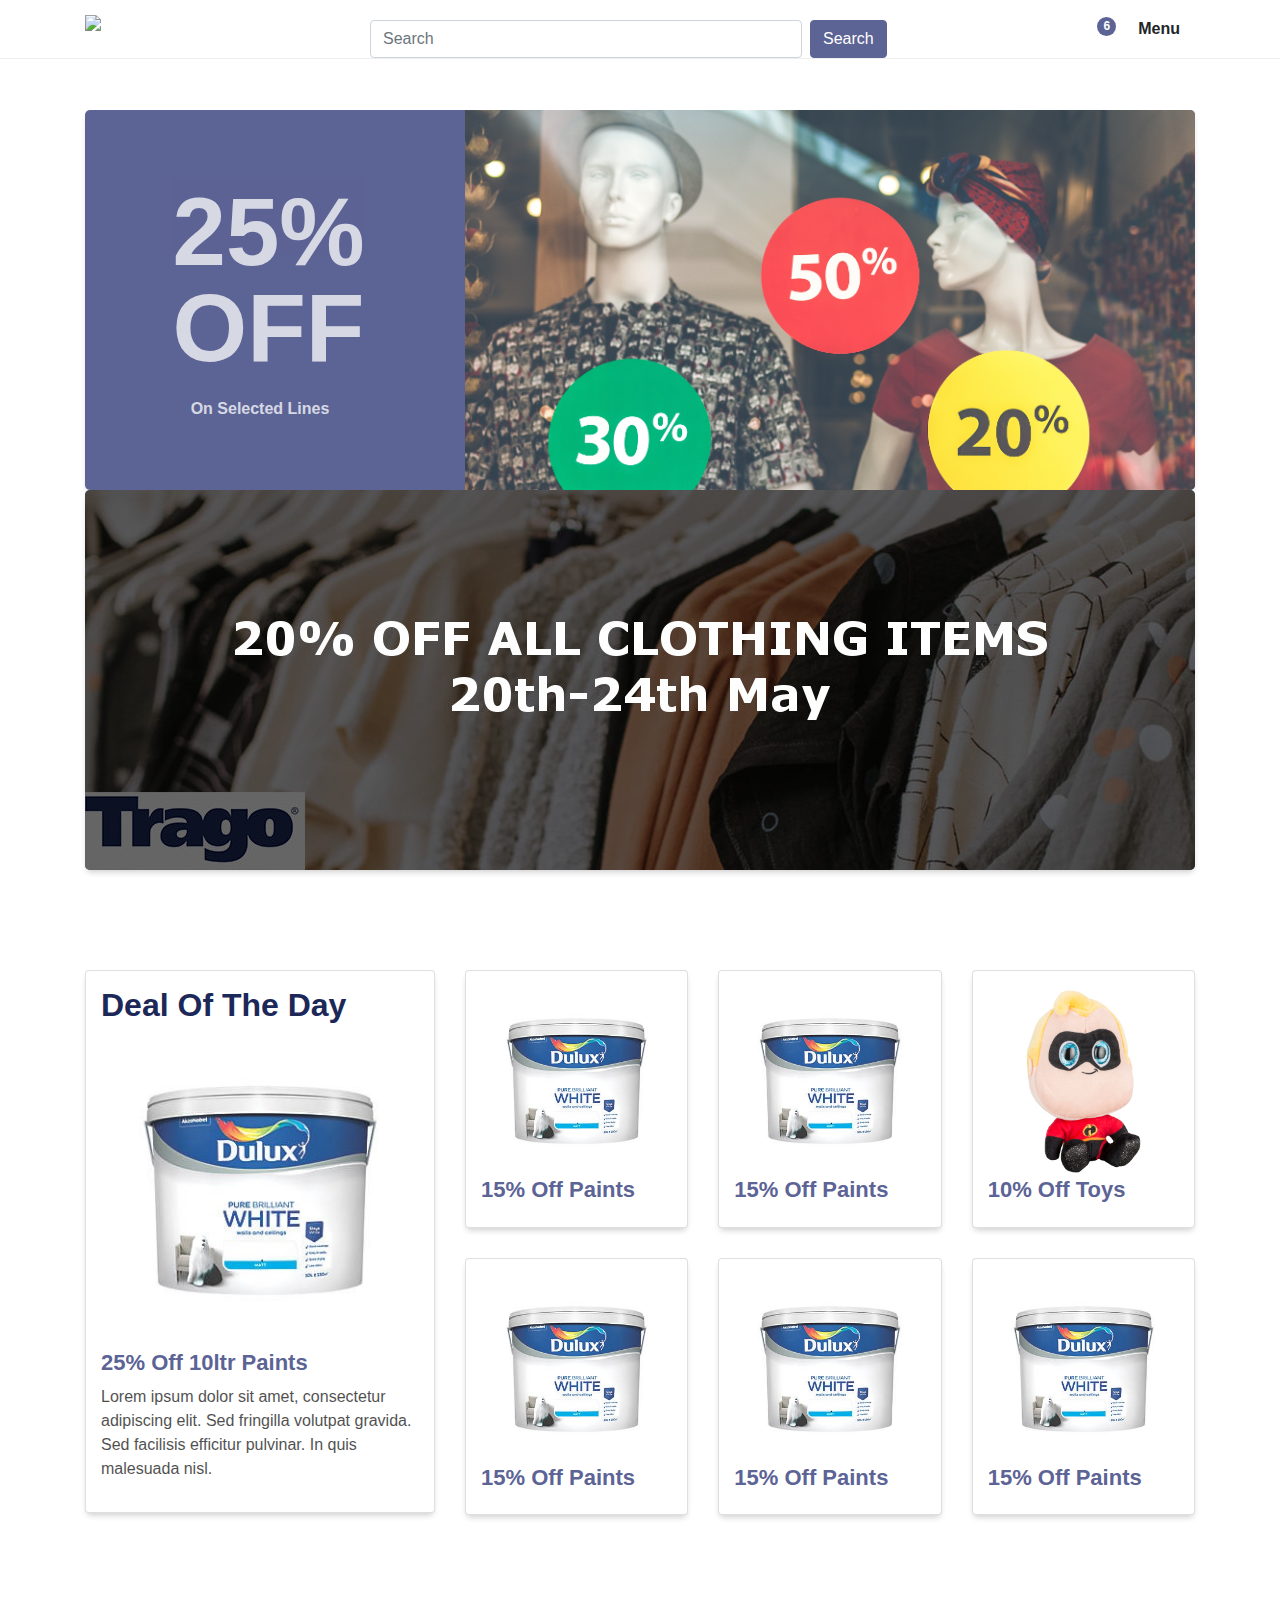
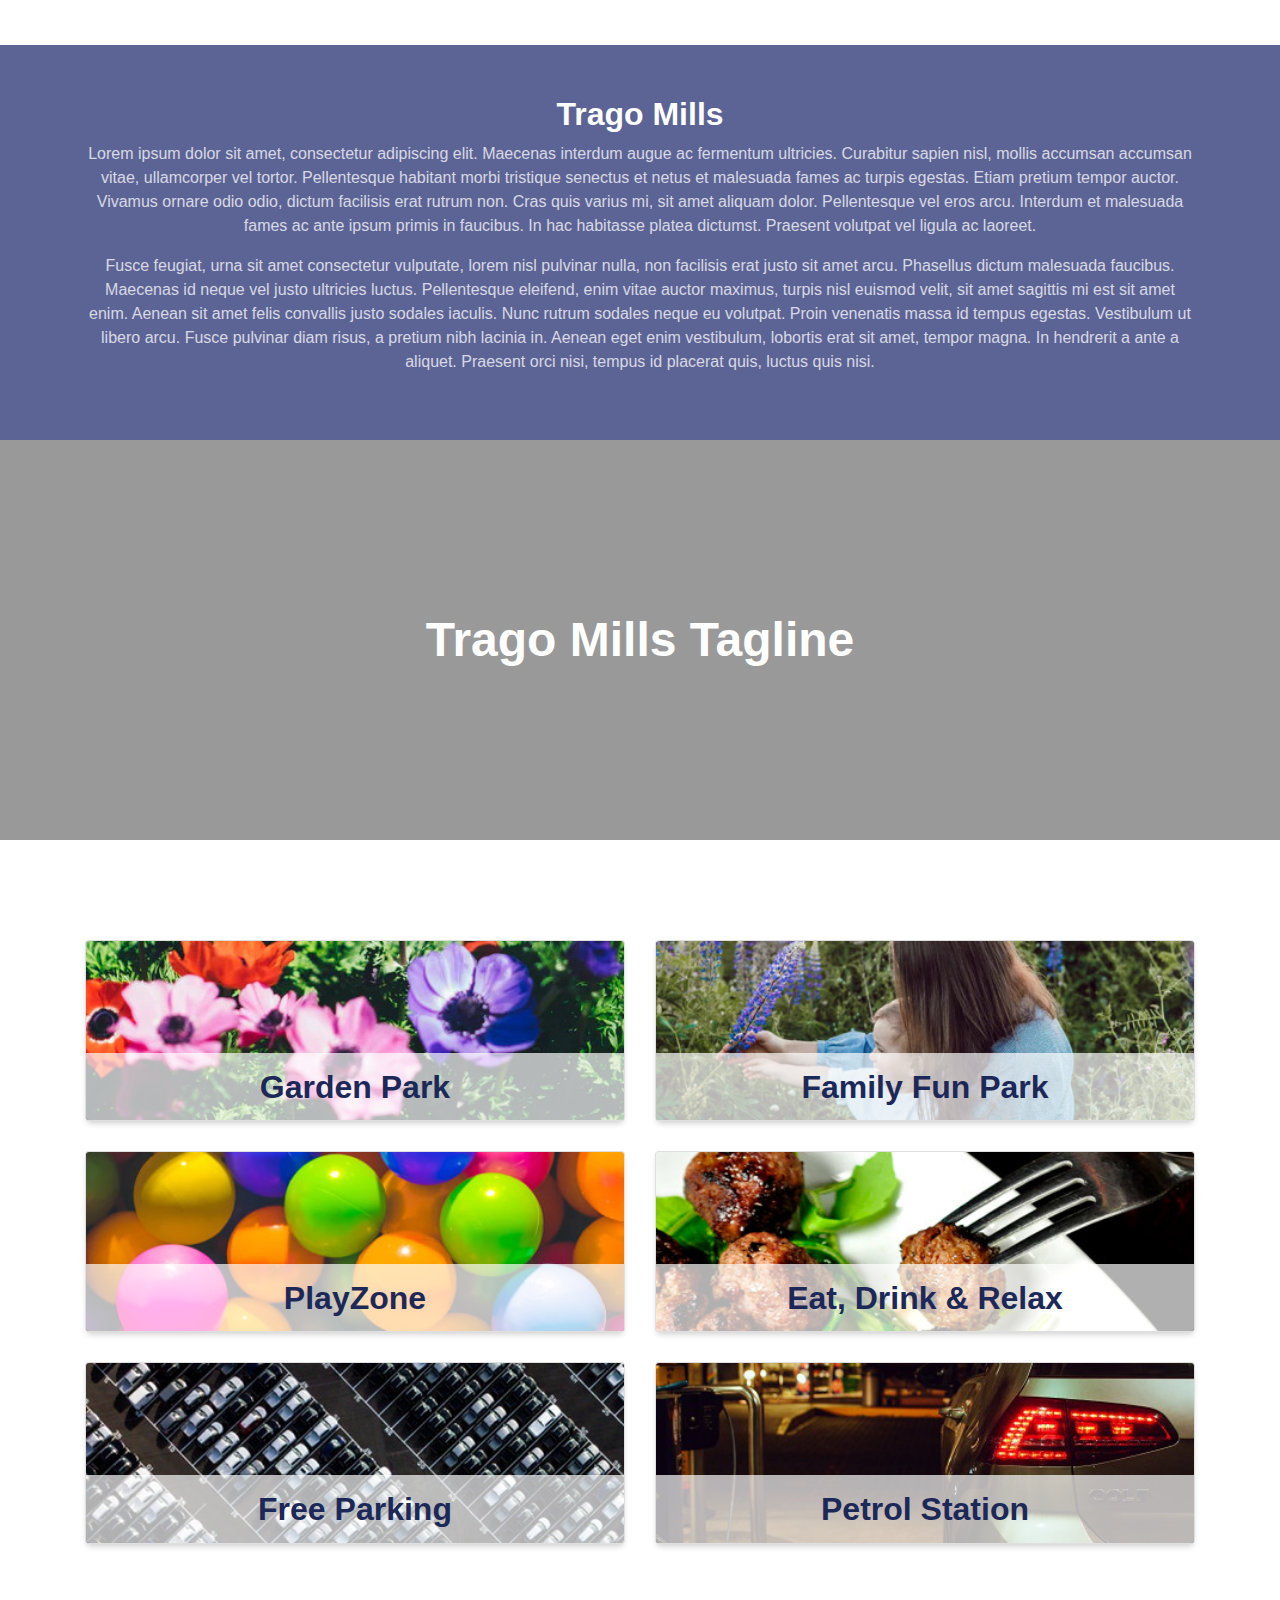
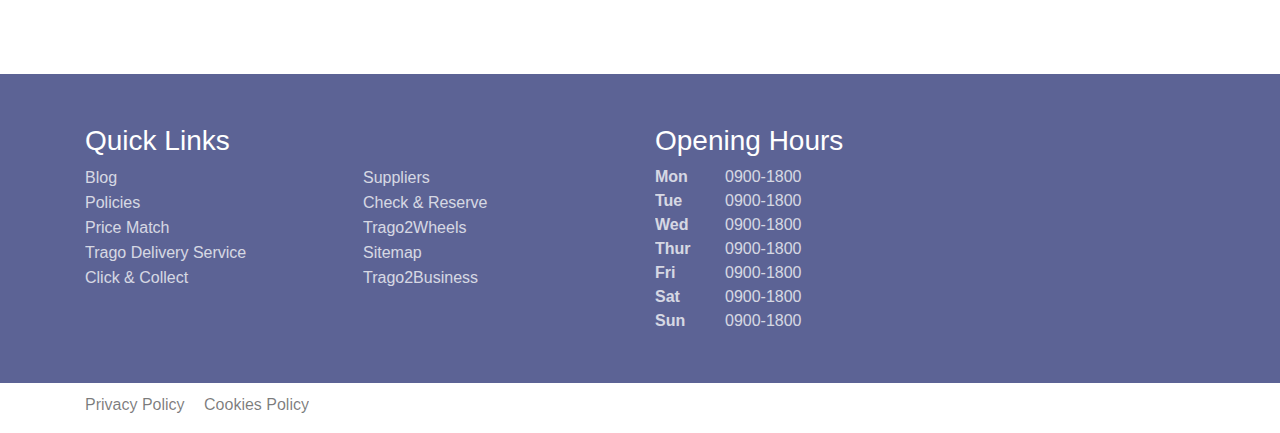
==== index.html @ 5f7add96 "Changes" ====
<!DOCTYPE html>
<html lang="en">
  <head>
    <meta charset="UTF-8" />
    <meta name="viewport" content="width=device-width, initial-scale=1.0" />
    <meta http-equiv="X-UA-Compatible" content="ie=edge" />
    <title>Trago - Tagline Goes Here</title>
    <link
      rel="stylesheet"
      href="https://use.fontawesome.com/releases/v5.8.2/css/all.css"
      integrity="sha384-oS3vJWv+0UjzBfQzYUhtDYW+Pj2yciDJxpsK1OYPAYjqT085Qq/1cq5FLXAZQ7Ay"
      crossorigin="anonymous"
    />
    <link
      href="https://stackpath.bootstrapcdn.com/bootstrap/4.3.1/css/bootstrap.min.css"
      rel="stylesheet"
      integrity="sha384-ggOyR0iXCbMQv3Xipma34MD+dH/1fQ784/j6cY/iJTQUOhcWr7x9JvoRxT2MZw1T"
      crossorigin="anonymous"
    />
    <link
      rel="stylesheet"
      href="https://unpkg.com/flickity@2/dist/flickity.min.css"
    />
    <link href="css/styles.css" rel="stylesheet" />
  </head>
  <body>
    <nav class="navigation">
      <div class="container-fluid top-nav">
        <div class="container">
          <div class="row">
            <div class="col-4 col-md-3">
              <a href="/"
                ><img
                  class="nav-logo"
                  src="https://www.trago.co.uk/images/logo.png"
              /></a>
            </div>
            <div class="col-sm-6 d-none d-md-block">
              <form class="form-inline nav-search">
                <input
                  class="form-control mr-sm-2"
                  type="search"
                  placeholder="Search"
                  aria-label="Search"
                />
                <a type="button" class="btn btn-primary" href="paint.html">
                  Search
                </a>
              </form>
            </div>
            <div class="col-8 col-md-3">
              <div class="vCenter">
                <ul class="user">
                  <li class="nav-menu">
                    <p><i class="fas fa-bars "></i> Menu</p>
                  </li>
                  <li style="margin-right:5px;">
                    <p>
                      <i class="fas fa-shopping-basket"></i
                      ><span class="items">6</span>
                    </p>
                  </li>
                  <li>
                    <p><i class="fas fa-user-alt"></i></p>
                  </li>
                </ul>
              </div>
            </div>
          </div>
          <div class="row row2">
            <div class="col-sm-3"></div>
            <div class="col-sm-3"></div>
          </div>
          <div class="row row3">
            <div class="col-sm-4"></div>
            <div class="col-sm-4"></div>
            <div class="col-sm-4"></div>
          </div>
        </div>
      </div>
      <div class="container-fluid sub-nav">
        <div class="container">
          <div class="row">
            <div class="col-12">
              <ul>
                <li>Furniture &amp; Storage</li>
                <li>Home Furnishings</li>
                <li>Household</li>
                <li>Outdoor</li>
                <li><a href="diy.html">DIY</a></li>
                <li>Pets &amp; Lesiure</li>
                <li>Stationary &amp; Arts</li>
                <li>Bathroom</li>
                <li>Fashion</li>
                <li>Babies, Kids &amp; Toys</li>
              </ul>
            </div>
          </div>
        </div>
      </div>
    </nav>

    <div class="container" style="margin-top:30px;">
      <div class="carousel" data-flickity>
        <div class="carousel-cell cell-1">
          <div class="container">
            <div class="row">
              <div class="col-4 vCenter text-center cell-left">
                <p>25% OFF</p>
                <p>On Selected Lines</p>
              </div>
              <div class="col-8">
                <img src="sale.png" alt="" />
              </div>
            </div>
          </div>
        </div>
        <div class="carousel-cell cell-2">
          <img src="banner2.jpg" alt="" />
        </div>
      </div>
    </div>

    <div class="container dealsGrid">
      <div class="row">
        <div class="col-12 col-sm-4">
          <a href="#" class="card">
            <h2>Deal of the day</h2>
            <img src="paint.jpg" alt="" />
            <h3>25% Off 10ltr Paints</h3>
            <p style="color: #000; opacity: 0.69;">
              Lorem ipsum dolor sit amet, consectetur adipiscing elit. Sed
              fringilla volutpat gravida. Sed facilisis efficitur pulvinar. In
              quis malesuada nisl.
            </p>
          </a>
        </div>
        <div class="col-12 col-sm-8">
          <div class="row">
            <div class="col-6 col-sm-4">
              <a href="single.html" class="card">
                <img src="paint.jpg" alt="" />
                <h3>15% Off Paints</h3>
              </a>
            </div>
            <div class="col-6 col-sm-4">
              <a href="single.html" class="card">
                <img src="paint.jpg" alt="" />
                <h3>15% Off Paints</h3>
              </a>
            </div>
            <div class="col-6 col-sm-4">
              <a href="single.html" class="card">
                <img src="toys.jpg" alt="" />
                <h3>10% Off Toys</h3>
              </a>
            </div>
            <div class="col-6 col-sm-4">
              <a href="single.html" class="card">
                <img src="paint.jpg" alt="" />
                <h3>15% Off Paints</h3>
              </a>
            </div>
            <div class="col-6 col-sm-4">
              <a href="single.html" class="card">
                <img src="paint.jpg" alt="" />
                <h3>15% Off Paints</h3>
              </a>
            </div>
            <div class="col-6 col-sm-4">
              <a href="single.html" class="card">
                <img src="paint.jpg" alt="" />
                <h3>15% Off Paints</h3>
              </a>
            </div>
          </div>
        </div>
      </div>
    </div>

    <div class="container-fluid text-center p-block">
      <div class="container">
        <div class="row">
          <div class="col">
            <h2>Trago Mills</h2>
            <p>
              Lorem ipsum dolor sit amet, consectetur adipiscing elit. Maecenas
              interdum augue ac fermentum ultricies. Curabitur sapien nisl,
              mollis accumsan accumsan vitae, ullamcorper vel tortor.
              Pellentesque habitant morbi tristique senectus et netus et
              malesuada fames ac turpis egestas. Etiam pretium tempor auctor.
              Vivamus ornare odio odio, dictum facilisis erat rutrum non. Cras
              quis varius mi, sit amet aliquam dolor. Pellentesque vel eros
              arcu. Interdum et malesuada fames ac ante ipsum primis in
              faucibus. In hac habitasse platea dictumst. Praesent volutpat vel
              ligula ac laoreet.
            </p>

            <p>
              Fusce feugiat, urna sit amet consectetur vulputate, lorem nisl
              pulvinar nulla, non facilisis erat justo sit amet arcu. Phasellus
              dictum malesuada faucibus. Maecenas id neque vel justo ultricies
              luctus. Pellentesque eleifend, enim vitae auctor maximus, turpis
              nisl euismod velit, sit amet sagittis mi est sit amet enim. Aenean
              sit amet felis convallis justo sodales iaculis. Nunc rutrum
              sodales neque eu volutpat. Proin venenatis massa id tempus
              egestas. Vestibulum ut libero arcu. Fusce pulvinar diam risus, a
              pretium nibh lacinia in. Aenean eget enim vestibulum, lobortis
              erat sit amet, tempor magna. In hendrerit a ante a aliquet.
              Praesent orci nisi, tempus id placerat quis, luctus quis nisi.
            </p>
          </div>
        </div>
      </div>
    </div>

    <div class="container-fluid parallax">
      <h2>Trago Mills Tagline</h2>
    </div>

    <div class="container services">
      <div class="row">
        <div class="col-sm-6">
          <div class="card">
            <img src="flowers.jpg" alt="" />
            <div class="overlay">
              <h2>Garden Park</h2>
              <p>
                In hendrerit a ante a aliquet. Praesent orci nisi, tempus id
                placerat quis, luctus quis nisi.
              </p>
            </div>
          </div>
        </div>
        <div class="col-sm-6">
          <div class="card">
            <img src="family.jpg" alt="" />
            <div class="overlay">
              <h2>Family Fun Park</h2>
              <p>
                In hendrerit a ante a aliquet. Praesent orci nisi, tempus id
                placerat quis, luctus quis nisi.
              </p>
            </div>
          </div>
        </div>
      </div>
      <div class="row">
        <div class="col-sm-6">
          <div class="card">
            <img src="playzone.jpg" alt="" />
            <div class="overlay">
              <h2>PlayZone</h2>
              <p>
                In hendrerit a ante a aliquet. Praesent orci nisi, tempus id
                placerat quis, luctus quis nisi.
              </p>
            </div>
          </div>
        </div>
        <div class="col-sm-6">
          <div class="card">
            <img src="food.jpg" alt="" />
            <div class="overlay">
              <h2>Eat, Drink &amp; Relax</h2>
              <p>
                In hendrerit a ante a aliquet. Praesent orci nisi, tempus id
                placerat quis, luctus quis nisi.
              </p>
            </div>
          </div>
        </div>
        <div class="col-sm-6">
          <div class="card">
            <img src="parking.jpg" alt="" />
            <div class="overlay">
              <h2>Free Parking</h2>
              <p>
                In hendrerit a ante a aliquet. Praesent orci nisi, tempus id
                placerat quis, luctus quis nisi.
              </p>
            </div>
          </div>
        </div>
        <div class="col-sm-6">
          <div class="card">
            <img src="petrol.jpg" alt="" />
            <div class="overlay">
              <h2>Petrol Station</h2>
              <p>
                In hendrerit a ante a aliquet. Praesent orci nisi, tempus id
                placerat quis, luctus quis nisi.
              </p>
            </div>
          </div>
        </div>
      </div>
    </div>

    <footer>
      <div class="container">
        <div class="row">
          <div class="col-sm-6">
            <h3><i class="fas fa-arrow-circle-right"></i> Quick Links</h3>
            <ul class="quicklinks">
              <li><i class="fas fa-file-alt"></i> Blog</li>
              <li><i class="far fa-file"></i> Policies</li>
              <li><i class="fas fa-tags"></i> Price Match</li>
              <li><i class="fas fa-truck"></i> Trago Delivery Service</li>
              <li><i class="fas fa-mouse-pointer"></i> Click &amp; Collect</li>
              <li><i class="fas fa-box"></i> Suppliers</li>
              <li><i class="fas fa-question"></i> Check &amp; Reserve</li>
              <li><i class="fas fa-motorcycle"></i> Trago2Wheels</li>
              <li><i class="fas fa-map-signs"></i> Sitemap</li>
              <li><i class="fas fa-business-time"></i> Trago2Business</li>
            </ul>
          </div>
          <div class="col-sm-6 times">
            <h3><i class="fas fa-clock"></i> Opening Hours</h3>
            <p><span>Mon</span> 0900-1800</p>
            <p><span>Tue</span> 0900-1800</p>
            <p><span>Wed</span> 0900-1800</p>
            <p><span>Thur</span> 0900-1800</p>
            <p><span>Fri</span> 0900-1800</p>
            <p><span>Sat</span> 0900-1800</p>
            <p><span>Sun</span> 0900-1800</p>
          </div>
        </div>
      </div>
      <div class="container-fluid policies">
        <div class="container">
          <div class="row">
            <div class="col">
              <ul class="policies">
                <li>Privacy Policy</li>
                <li>Cookies Policy</li>
              </ul>
            </div>
          </div>
        </div>
      </div>
    </footer>

    <script
      src="https://code.jquery.com/jquery-3.3.1.slim.min.js"
      integrity="sha384-q8i/X+965DzO0rT7abK41JStQIAqVgRVzpbzo5smXKp4YfRvH+8abtTE1Pi6jizo"
      crossorigin="anonymous"
    ></script>
    <script
      src="https://cdnjs.cloudflare.com/ajax/libs/popper.js/1.14.7/umd/popper.min.js"
      integrity="sha384-UO2eT0CpHqdSJQ6hJty5KVphtPhzWj9WO1clHTMGa3JDZwrnQq4sF86dIHNDz0W1"
      crossorigin="anonymous"
    ></script>
    <script
      src="https://stackpath.bootstrapcdn.com/bootstrap/4.3.1/js/bootstrap.min.js"
      integrity="sha384-JjSmVgyd0p3pXB1rRibZUAYoIIy6OrQ6VrjIEaFf/nJGzIxFDsf4x0xIM+B07jRM"
      crossorigin="anonymous"
    ></script>
    <script src="https://unpkg.com/flickity@2/dist/flickity.pkgd.min.js"></script>
    <script src="app.js"></script>
  </body>
</html>
---- css/styles.css ----
.navbar {
  position: fixed;
  top: 0;
  left: 0;
  width: 100%;
  border-bottom: 1px solid #eee;
  z-index: 999;
  background: #fff;
  -webkit-transition: 0.5s ease;
  -o-transition: 0.5s ease;
  transition: 0.5s ease; }

.navbar.scrollUp {
  -webkit-transform: translateY(-80px);
  -ms-transform: translateY(-80px);
  transform: translateY(-80px); }

.navigation {
  position: fixed;
  top: 0;
  left: 0;
  width: 100%;
  border-bottom: 1px solid #eee;
  z-index: 999;
  background: #fff;
  -webkit-transition: 0.5s ease;
  -o-transition: 0.5s ease;
  transition: 0.5s ease; }
  .navigation .top-nav {
    z-index: 2;
    position: relative;
    background: #fff; }
  .navigation .nav-logo {
    max-width: 150px;
    padding: 15px 0 5px 0; }
  .navigation .user {
    padding: 0;
    margin: 0;
    list-style-type: none; }
    .navigation .user li {
      height: 100%;
      padding: 0 15px;
      float: right;
      position: relative; }
      .navigation .user li p {
        margin: 0; }
        .navigation .user li p .items {
          position: absolute;
          border-radius: 50%;
          background-color: #5c6395;
          top: 0;
          right: 2px;
          color: #fff;
          text-align: center;
          font-size: 12px;
          height: 19px;
          width: 19px;
          font-weight: 700; }

.navigation.scrollUp {
  -webkit-transform: translateY(-100%);
  -ms-transform: translateY(-100%);
  transform: translateY(-100%); }

.nav-search {
  padding-top: 20px; }
  .nav-search input[type="search"] {
    width: 80%; }

.nav-menu {
  cursor: pointer;
  font-weight: 700; }

.sub-nav {
  position: absolute;
  left: 0;
  bottom: 0;
  text-align: center;
  background: #5c6395;
  transition: 0.5s ease;
  z-index: 1;
  border-bottom: 1px solid #eee; }
  .sub-nav ul {
    padding: 0;
    margin: 0;
    list-style-type: none;
    text-align: center; }
    .sub-nav ul li {
      display: inline-block;
      color: #fff;
      padding: 10px 5px;
      position: relative;
      cursor: pointer;
      font-weight: 700;
      font-size: 14px;
      text-align: center;
      transition: 0.5s ease; }
      .sub-nav ul li:hover {
        background: #1c2858; }
      .sub-nav ul li a {
        color: #fff; }
        .sub-nav ul li a:hover {
          text-decoration: none; }

.sub-nav.open {
  bottom: -44px; }

@media (max-width: 575px) {
  .sub-nav ul {
    hright: initial; }
    .sub-nav ul li {
      display: block; }

  .sub-nav.open {
    bottom: -415px; } }
.parallax {
  background-image: url("../trago-image-1.jpg");
  background-position: center;
  background-size: cover;
  background-position: 50% 50%;
  background-repeat: no-repeat;
  background-attachment: fixed;
  min-height: 400px;
  position: relative;
  display: -webkit-box;
  display: -ms-flexbox;
  display: flex;
  -webkit-box-orient: vertical;
  -webkit-box-direction: normal;
  -ms-flex-direction: column;
  flex-direction: column;
  -webkit-box-pack: center;
  -ms-flex-pack: center;
  justify-content: center;
  text-align: center; }

.parallax h2 {
  position: relative;
  z-index: 3;
  color: #fff;
  font-size: 3em;
  margin: 0;
  font-weight: bold; }

.parallax:after {
  content: "";
  background: rgba(0, 0, 0, 0.4);
  position: absolute;
  top: 0;
  left: 0;
  width: 100%;
  height: 100%;
  z-index: 2; }

.categories {
  margin-top: 50px;
  margin-bottom: 50px; }
  .categories .card {
    margin-bottom: 25px;
    padding: 0;
    color: #fff;
    font-weight: 700;
    font-size: 28px;
    position: relative;
    display: -webkit-box;
    display: -ms-flexbox;
    display: flex;
    -webkit-box-orient: vertical;
    -webkit-box-direction: normal;
    -ms-flex-direction: column;
    flex-direction: column;
    -webkit-box-pack: center;
    -ms-flex-pack: center;
    justify-content: center;
    background: #fff; }
    .categories .card .image {
      min-height: 160px;
      width: 100%;
      background: url("../construction.jpg");
      background-position: 50% 50%;
      background-size: cover; }
    .categories .card:hover {
      text-decoration: none; }
    .categories .card h2 {
      color: #1c2858;
      padding-left: 15px;
      font-weight: 700;
      min-height: 77px; }

.services {
  margin-top: 100px;
  margin-bottom: 100px;
  text-align: center; }

.services .card {
  margin-bottom: 30px;
  overflow: hidden;
  -webkit-box-shadow: 0 4px 6px -2px rgba(0, 0, 0, 0.2);
  box-shadow: 0 4px 6px -2px rgba(0, 0, 0, 0.2); }

.services .card .overlay {
  position: absolute;
  bottom: -75px;
  left: 0;
  width: 100%;
  -webkit-transition: 0.5s ease;
  -o-transition: 0.5s ease;
  transition: 0.5s ease;
  background: rgba(255, 255, 255, 0.69);
  padding: 15px 30px; }

.services .card .overlay h2 {
  color: #1c2858;
  font-weight: 700;
  margin-bottom: 10px; }

.services .card:hover .overlay {
  bottom: 0; }

@media (max-width: 575px) {
  .services .card .overlay {
    padding-left: 15px;
    padding-right: 15px;
    padding-bottom: 5px; }
  .services h2 {
    font-size: 18px;
    margin-bottom: 15px; } }
footer {
  background: #5c6395;
  padding-top: 50px;
  color: #fff;
  padding-bottom: 0; }
  footer ul {
    -webkit-columns: 2;
    columns: 2; }
    footer ul li {
      color: #fff; }
  footer p {
    margin: 0; }
  footer .times {
    padding-bottom: 50px; }
    footer .times p span {
      width: 70px;
      float: left;
      font-weight: 700; }

footer .quicklinks {
  padding: 0;
  margin: 0;
  list-style-type: none; }
  footer .quicklinks li {
    line-height: 25px;
    cursor: pointer;
    transition: 0.5s ease; }
    footer .quicklinks li:hover {
      opacity: 1; }
    footer .quicklinks li i {
      width: 25px; }

.policies {
  background: #fff; }
  .policies ul {
    column-count: 1;
    padding-left: 0;
    margin-left: 0; }
    .policies ul li {
      color: rgba(0, 0, 0, 0.69);
      display: inline-block;
      transition: 0.5s ease;
      padding-right: 15px;
      padding-top: 10px;
      cursor: pointer; }
      .policies ul li:hover {
        opacity: 1; }

@media (max-width: 575px) {
  footer .quicklinks {
    margin-bottom: 30px; } }
.carousel {
  background: #fff; }

.carousel-cell {
  width: 100%;
  height: 380px;
  margin-right: 10px;
  background: #fff;
  border-radius: 5px;
  counter-increment: gallery-cell;
  overflow: hidden;
  -webkit-box-shadow: 0 4px 6px -2px rgba(0, 0, 0, 0.2);
  box-shadow: 0 4px 6px -2px rgba(0, 0, 0, 0.2); }
  .carousel-cell .container {
    position: relative;
    height: 100%;
    padding: 0; }
    .carousel-cell .container .row {
      height: 100%; }

.carousel-cell .carousel-cell .container .carousel-cell .box {
  border: 5px solid red;
  top: 100px;
  position: absolute;
  left: 25%;
  height: 200px;
  width: 200px;
  z-index: 50; }

.carousel-cell .box h2 {
  color: #1c2858;
  font-weight: 700;
  font-size: 4em;
  display: block;
  position: absolute;
  width: 100%; }

.cell-1 {
  background: #5c6395; }

.cell-2 {
  background: #5c6395; }

.cell-3 {
  background: #5c6395; }

.cell-left p {
  color: #fff;
  font-weight: 700;
  font-size: 6rem;
  width: 50%;
  margin: 0 auto;
  line-height: 1; }
  .cell-left p + p {
    font-size: 1rem;
    width: initial;
    margin-top: 25px; }

@media (max-width: 575px) {
  .cell-left p {
    color: #fff;
    font-weight: 700;
    font-size: 2rem;
    width: 50%;
    margin: 0 auto;
    line-height: 1; }

  .carousel .vCenter,
  .carousel-cell {
    height: initial; } }
.review-form textarea,
.review-form input {
  width: 100%;
  display: block;
  padding: 10px 15px;
  margin-bottom: 30px;
  border: none;
  border: 1px solid rgba(0, 0, 0, 0.09); }
.review-form .stars {
  cursor: pointer; }

.nav-item a {
  color: #5c6395;
  font-weight: 700; }

.vCenter {
  height: 100%;
  display: flex;
  flex-direction: column;
  justify-content: center; }

i {
  transition: 0.5s ease; }

.example {
  display: -ms-grid;
  display: grid;
  -webkit-transition: all 0.5s;
  -o-transition: all 0.5s;
  transition: all 0.5s;
  -webkit-user-select: none;
  -moz-user-select: none;
  -ms-user-select: none;
  user-select: none;
  background: -webkit-gradient(linear, left top, left bottom, from(white), to(black));
  background: -webkit-linear-gradient(top, white, black);
  background: -o-linear-gradient(top, white, black);
  background: linear-gradient(to bottom, white, black); }

body {
  padding-top: 80px;
  transition: 0.5s ease; }

.padding120 {
  padding-top: 120px; }

p,
.card-body {
  opacity: 0.75; }

ul li {
  opacity: 0.75; }

nav p,
nav ul li {
  opacity: 1; }

.vCenter {
  display: -webkit-box;
  display: -ms-flexbox;
  display: flex;
  -webkit-box-orient: vertical;
  -webkit-box-direction: normal;
  -ms-flex-direction: column;
  flex-direction: column;
  -webkit-box-pack: center;
  -ms-flex-pack: center;
  justify-content: center; }

img {
  width: 100%;
  height: auto;
  display: block; }

a.navbar-brand img {
  max-height: 40px;
  width: auto; }

.dealsGrid {
  margin-top: 100px; }

.dealsGrid .card {
  padding: 15px;
  -webkit-box-shadow: 0 4px 6px -2px rgba(0, 0, 0, 0.2);
  box-shadow: 0 4px 6px -2px rgba(0, 0, 0, 0.2);
  margin-bottom: 30px; }

.p-block {
  background: #5c6395;
  padding-top: 50px;
  padding-bottom: 50px;
  margin-top: 100px;
  color: #fff; }

.p-block h2 {
  font-weight: 700; }

.prodList .card {
  -webkit-box-shadow: 0 4px 6px -2px rgba(0, 0, 0, 0.2);
  box-shadow: 0 4px 6px -2px rgba(0, 0, 0, 0.2);
  padding: 15px;
  margin-bottom: 30px; }

.filters p {
  margin: 0; }

.item.card p {
  margin: 0; }

#accordionExample .card {
  padding: 0;
  margin-top: 15px; }

.single {
  margin-bottom: 50px; }

.single .row,
.spec {
  border: 1px solid #eee;
  padding: 15px;
  height: 100%;
  -webkit-box-shadow: 0 4px 6px -2px rgba(0, 0, 0, 0.2);
  box-shadow: 0 4px 6px -2px rgba(0, 0, 0, 0.2); }

.single h2,
.spec h2 {
  color: #1c2858;
  font-weight: 700; }

.single .price,
.single .msrp {
  color: #000;
  opacity: 0.69;
  font-size: 50px;
  font-weight: 700; }

.single .price span,
.single .msrp span {
  font-size: 28px; }

.single .msrp {
  color: red; }

.spec {
  margin-bottom: 100px; }

.spec ul {
  list-style-type: none;
  background: #eee;
  margin-top: 15px;
  padding: 0; }

.spec ul li {
  padding: 5px 15px; }

.spec ul li:nth-child(even) {
  background: #fff; }

.btn-primary {
  color: #fff !important; }

.stock {
  max-width: 300px;
  padding: 0;
  list-style-type: none; }

.stock li {
  padding: 0 5px; }

.stock li:nth-child(even) {
  background-color: #eee; }

.stock li span {
  float: right;
  font-weight: 700;
  color: green; }

.stock li span.NA {
  color: red; }

.single-review {
  padding-bottom: 15px; }

.single-review p {
  margin: 0; }

.single-review p.author {
  font-weight: 700;
  color: #5c6395; }

p.stars {
  color: #1c2858; }

ol.breadcrumb {
  background-color: #5c6395; }

ol.breadcrumb a {
  color: #fff; }

.breadcrumb-item + .breadcrumb-item::before {
  color: #fff; }

.breadcrumb-item.active {
  color: rgba(255, 255, 255, 0.75); }

.btn-primary {
  color: #fff;
  background-color: #5c6395;
  border-color: #5c6395; }

.btn-primary:hover {
  background-color: #1c2858; }

.btn-link {
  font-weight: 400;
  color: #5c6395;
  text-decoration: none; }

.btn-link:hover {
  color: #1c2858; }

.dealsGrid h2 {
  font-weight: 700;
  color: #1c2858;
  text-transform: capitalize; }

.dealsGrid h3 {
  font-weight: 700;
  color: #5c6395;
  text-transform: capitalize;
  font-size: 22px; }

a.card:hover {
  text-decoration: none; }

a.card {
  position: relative;
  overflow: hidden;
  transition: 0.5s cubic-bezier(0.075, 0.82, 0.165, 1); }

a.card:hover {
  -webkit-box-shadow: 0 4px 12px -2px rgba(0, 0, 0, 0.4);
  box-shadow: 0 4px 12px -2px rgba(0, 0, 0, 0.4); }

.accordion .card-header {
  padding: 0; }

.card-header h5 button {
  display: block;
  width: 100%;
  padding: 15px; }

.card.item h2 {
  color: #1c2858;
  font-weight: 700; }

.trs {
  font-style: italic;
  opacity: 0.69; }

.item-desc {
  font-weight: 700;
  opacity: 0.69; }

.card.filters h3 {
  font-weight: 700;
  color: #1c2858; }

.card.filters h4 {
  font-weight: 700;
  color: #5c6395; }

.card.spec ul li {
  font-weight: 700; }

.card.spec ul li span {
  font-weight: 300;
  float: right; }

#map {
  height: 450px;
  width: 100%;
  margin-bottom: 50px; }

.locations .location {
  display: block;
  width: 100%;
  position: relative;
  margin-bottom: 50px;
  padding: 15px; }

.locations .location .image {
  background: #5c6395;
  height: 100%;
  width: 33%;
  position: absolute;
  right: 0;
  top: 0;
  transition: 0.5s cubic-bezier(0.455, 0.03, 0.515, 0.955);
  z-index: 2;
  background-size: cover;
  background-position: center;
  background-repeat: no-repeat; }

.locations .location .desc {
  max-width: 66%;
  position: relative;
  z-index: 1; }

.locations .location .desc h2 {
  font-weight: 700;
  color: #1c2858; }

.locations .location:hover .image {
  width: 50%; }

.locations .location ul {
  list-style-type: none; }

.locations .location ul li {
  font-weight: 700; }

.locations .location ul li i {
  color: #5c6395;
  width: 25px; }

.price,
.msrp {
  font-weight: 700;
  font-size: 20px;
  margin: 0;
  position: relative; }

.msrp span,
.price span {
  font-size: 16px; }

.msrp:after {
  content: "";
  position: absolute;
  top: -5px;
  left: 2px;
  width: 2px;
  height: 60px;
  transform: rotate(80deg) translate(-50%, -50%);
  background: red; }

.msrp {
  color: red; }

.single-product .msrp {
  font-size: 20px;
  margin-bottom: 0; }
  .single-product .msrp span {
    font-size: 16px; }
  .single-product .msrp:after {
    display: none; }

/* ---- button-group ---- */
.button-group {
  margin-bottom: 50px; }

.button-group:after {
  content: "";
  display: block;
  clear: both; }

.button-group .button {
  background: #eee;
  padding: 10px 0;
  display: block;
  width: 100%;
  cursor: pointer;
  border: none;
  border-top: 1px solid #aaa; }

.button-group .button.is-checked {
  background: #1c2858;
  color: #fff; }

/* ---- isotope ---- */
.grid {
  margin-bottom: 50px; }

/* clear fix */
.grid:after {
  content: "";
  display: block;
  clear: both; }

/* ---- .element-item ---- */
.element-item {
  position: relative;
  float: left;
  width: 48%;
  margin-left: 2%;
  height: 220px;
  margin-bottom: 15px;
  padding: 10px;
  color: #262524;
  -webkit-box-shadow: 0 4px 6px -2px rgba(0, 0, 0, 0.2);
  box-shadow: 0 4px 6px -2px rgba(0, 0, 0, 0.2);
  border: 1px solid rgba(0, 0, 0, 0.125);
  border-radius: 0.25rem; }

p.item-desc {
  min-height: 48px; }

.element-item h2 {
  color: #1c2858;
  font-weight: 700; }

.button-group h2 {
  color: #1c2858;
  font-weight: 700; }

.button-group h3 {
  color: #5c6395;
  font-weight: 700;
  font-size: 20px; }

.container {
  min-width: 360px; }

/*# sourceMappingURL=styles.css.map */
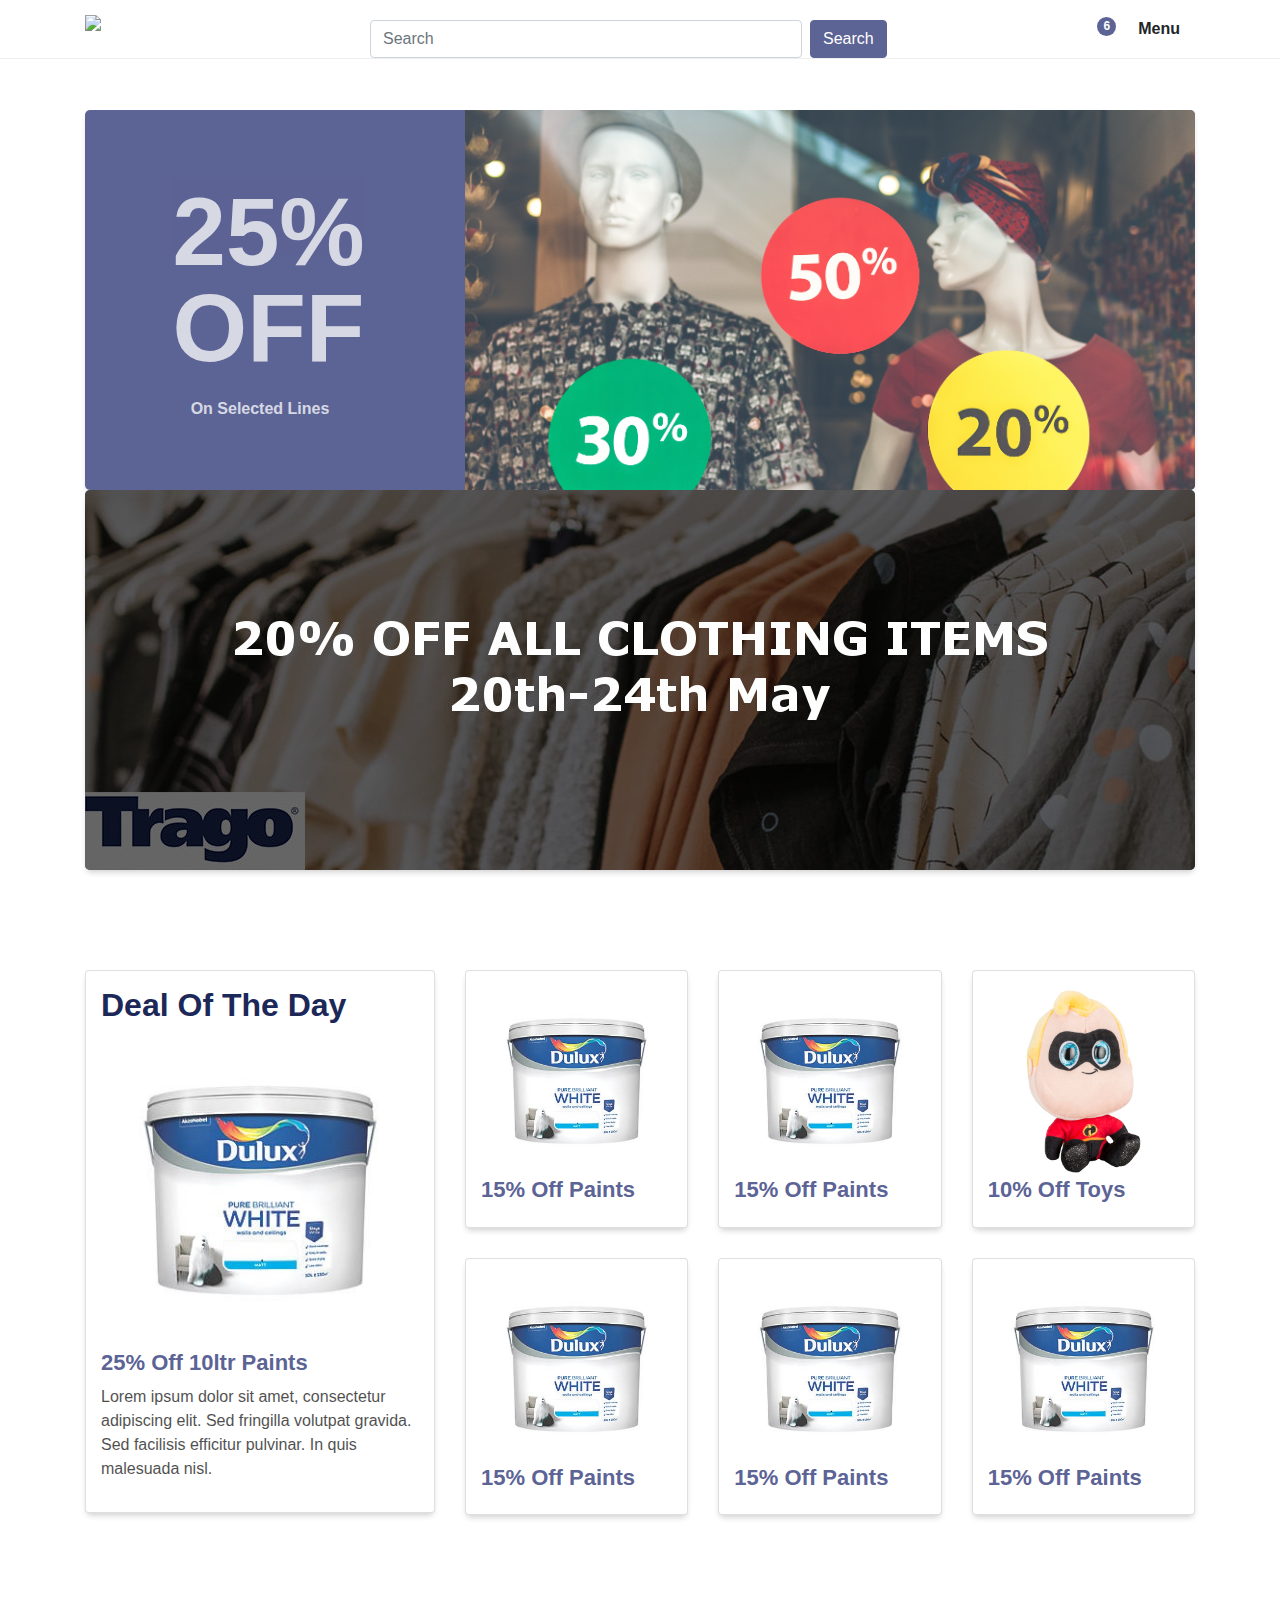
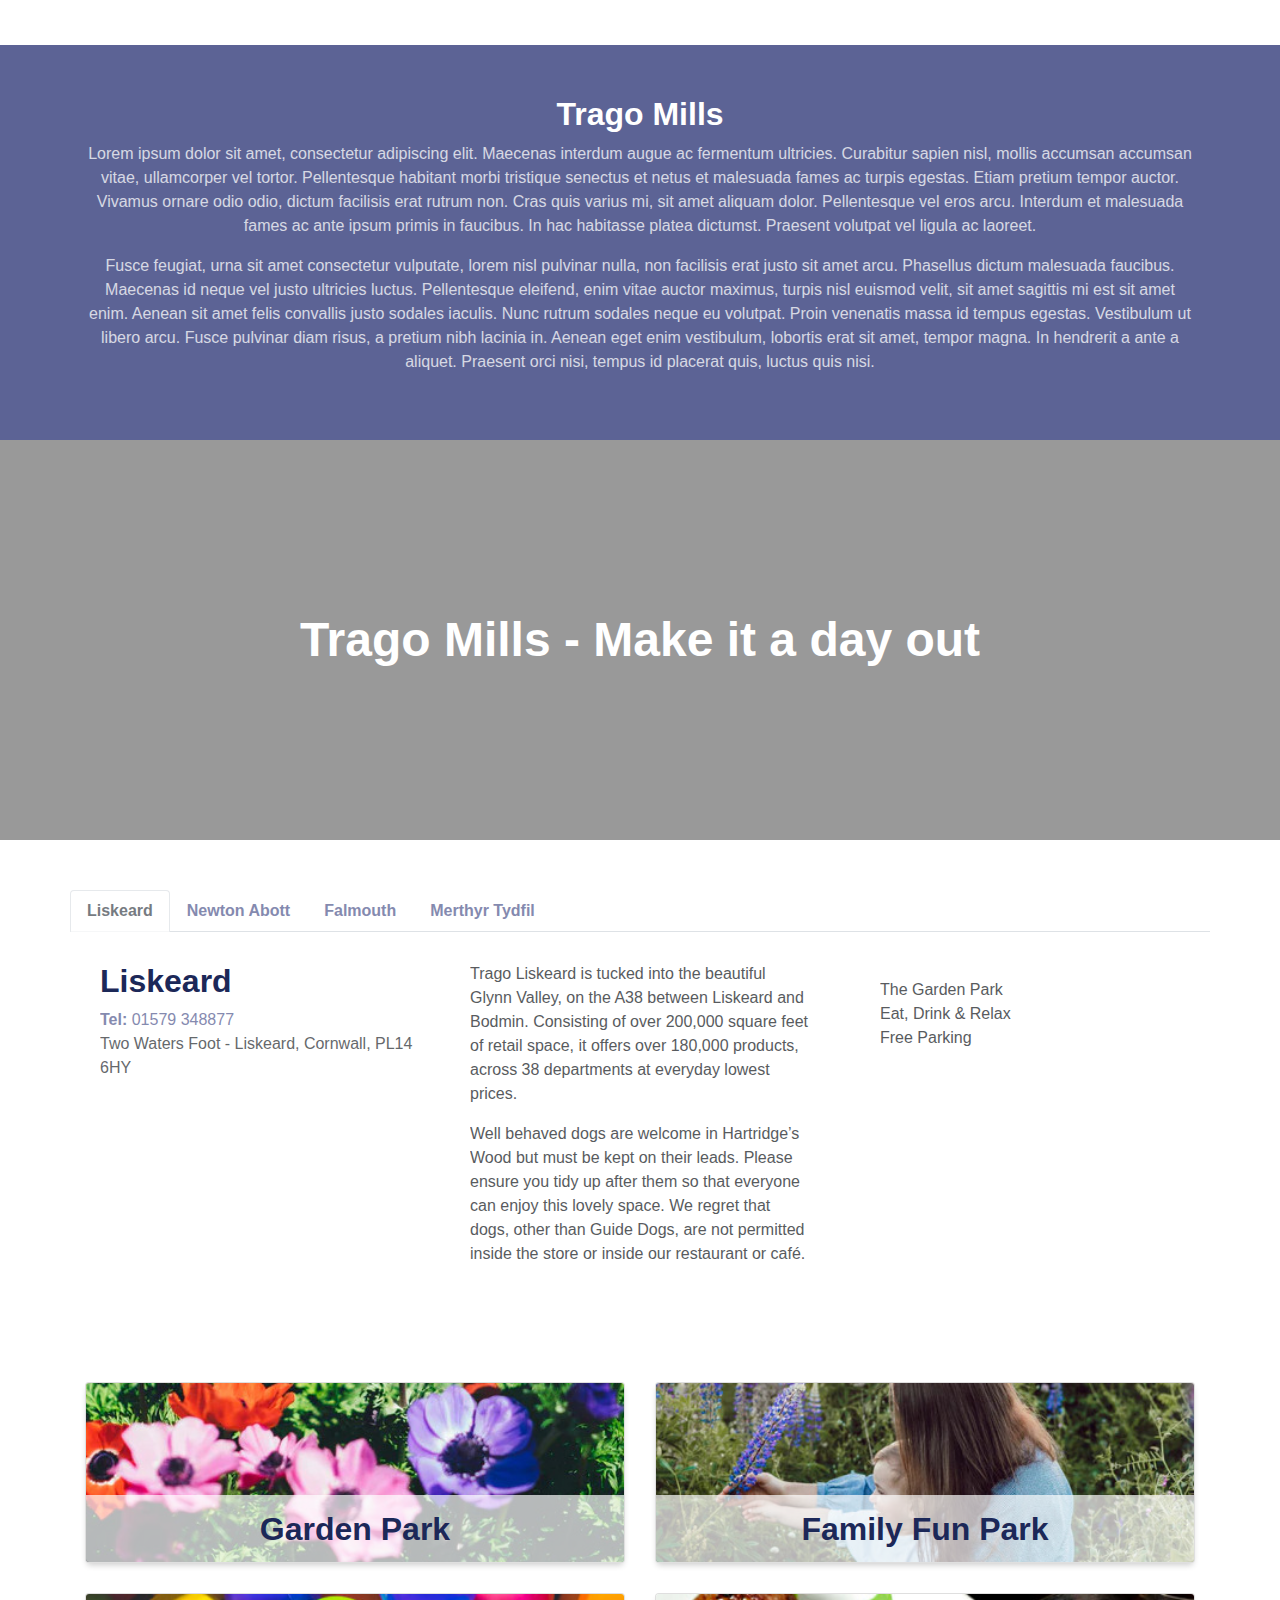
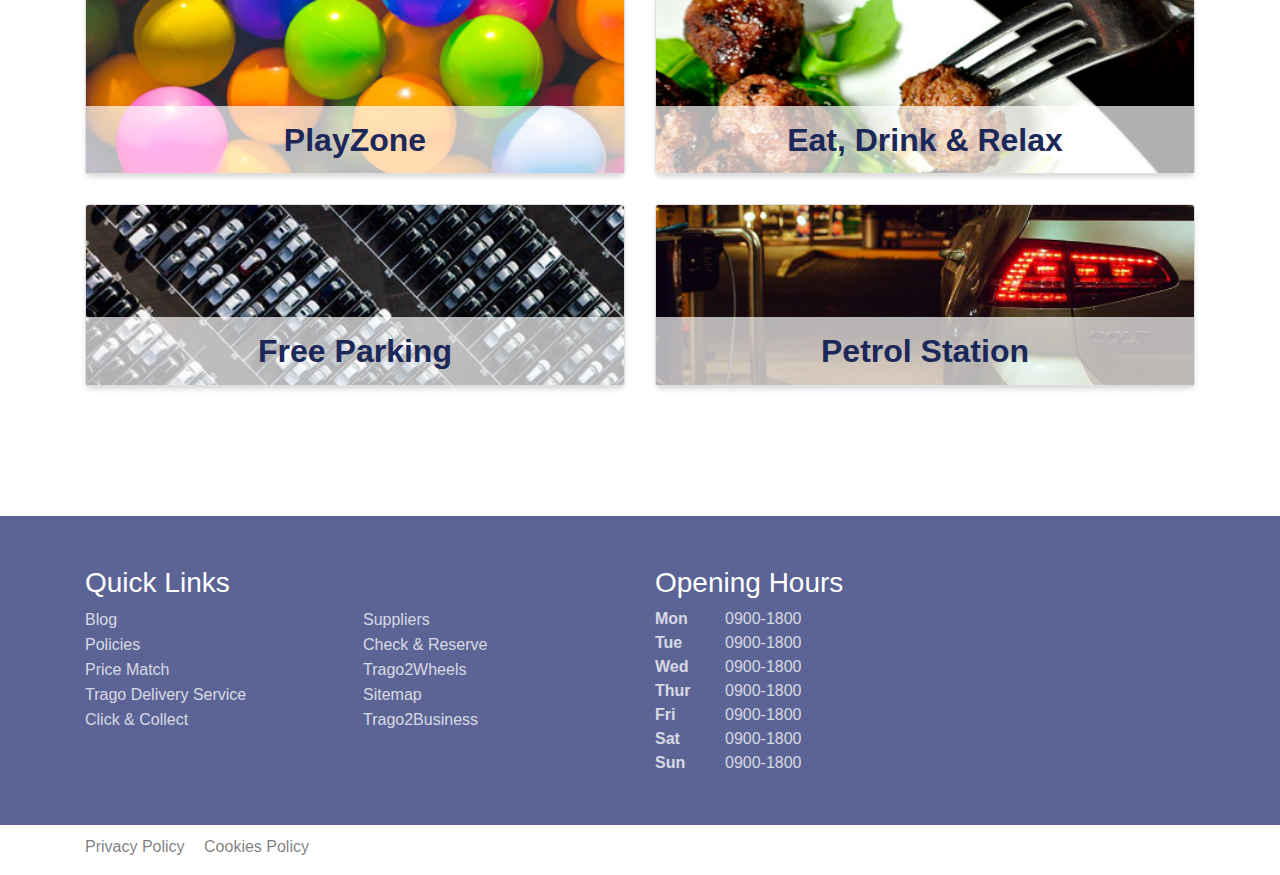
==== commit 5426c48d: "Changes" ====
--- a/index.html
+++ b/index.html
@@ -215,87 +215,205 @@
     </div>
 
     <div class="container-fluid parallax">
-      <h2>Trago Mills Tagline</h2>
+      <h2>Trago Mills - Make it a day out</h2>
     </div>
 
+
+    <div
+      class="container"
+      style="margin-top: 50px; padding: 0; margin-bottom: 100px;"
+    >
+      <ul class="nav nav-tabs" role="tablist">
+        <li class="nav-item">
+          <a class="nav-link active" href="#ld" role="tab" data-toggle="tab"
+            >Liskeard</a
+          >
+        </li>
+        <li class="nav-item">
+          <a class="nav-link" href="#na" role="tab" data-toggle="tab"
+            >Newton Abott</a
+          >
+        </li>
+        <li class="nav-item">
+          <a class="nav-link" href="#fm" role="tab" data-toggle="tab"
+            >Falmouth</a
+          >
+        </li>
+        <li class="nav-item">
+          <a class="nav-link" href="#mt" role="tab" data-toggle="tab"
+            >Merthyr Tydfil</a
+          >
+        </li>
+      </ul>
+
+      <div class="tab-content container loc-info" style="border-top: none;">
+        <div role="tabpanel" class="tab-pane fade in active show" id="ld">
+          <div class="container">
+            <div class="row">
+              <div class="col-sm-4">
+                <h2>Liskeard</h2>
+                <p style="margin-bottom: 0;">
+                  <a href="tel:01579348877"><span>Tel:</span> 01579 348877</a>
+                </p>
+                <address>
+                  Two Waters Foot - Liskeard, Cornwall, PL14 6HY
+                </address>
+                <div class="row">
+                  <div class="col-12">
+                      <p><img src="https://www.trago.co.uk/images/stores/6-liskeard.jpg" alt=""></p>
+                  </div>
+                </div>
+              </div>
+              <div class="col-sm-4">
+                <p>Trago Liskeard is tucked into the beautiful Glynn Valley, on the A38 between Liskeard and Bodmin. Consisting of over 200,000 square feet of retail space, it offers over 180,000 products, across 38 departments at everyday lowest prices.</p>
+                <p>Well behaved dogs are welcome in Hartridge’s Wood but must be kept on their leads. Please ensure you tidy up after them so that everyone can enjoy this lovely space. We regret that dogs, other than Guide Dogs, are not permitted inside the store or inside our restaurant or café.</p>
+              </div>
+              <div class="col-sm-4">
+                <p>
+                    <ul>
+                        <li><i class="fas fa-seedling"></i> The Garden Park</li>
+                        <li><i class="fas fa-utensils"></i> Eat, Drink &amp; Relax</li>
+                        <li><i class="fas fa-parking"></i> Free Parking</li>
+                      </ul>
+                </p>
+              </div>
+            </div>
+          </div>
+        </div>
+        <div role="tabpanel" class="tab-pane fade" id="na">
+            <div class="container">
+                <div class="row">
+                  <div class="col-sm-4">
+                    <h2>Newton Abott</h2>
+                    <p style="margin-bottom: 0;">
+                      <a href="tel:01626 821111"><span>Tel:</span> 01626 821111</a>
+                    </p>
+                    <address>
+                        Stover - Newton Abbot, Devon, TQ12 6JD
+                    </address>
+                    <div class="row">
+                      <div class="col-12">
+                          <p><img src="https://www.trago.co.uk/images/stores/8-newton-abbott.png" alt=""></p>
+                      </div>
+                    </div>
+                    
+                  </div>
+                  <div class="col-sm-4">
+                    <p>Trago Newton Abbot is located in 110 acres, amidst the lovely south Devon countryside, with views over towards Dartmoor. A stone’s throw from the A38 between Exeter and Plymouth it is perfectly located for customers to take advantage of its unique discount shopping and leisure facilities. Consisting of over 250,000 square feet of retail space, it offers over 180,000 products, across 38 departments at unbeatable everyday lowest prices!</p>
+                    <p>Keen gardeners will love The Garden Park which stocks one of the UK’s widest ranges of plants, gardening and leisure products. Be inspired by our beautiful show gardens – a tranquil haven amongst our busy retail areas - designed by award-winning landscape gardener, Paul Stone.</p>
+                  </div>
+                  <div class="col-sm-4">
+                    
+                    <p>
+                      <ul>
+                        <li><i class="fas fa-users"></i> Family Fun Park</li>
+                        <li><i class="fas fa-seedling"></i> The Garden Park</li>
+                        <li><i class="fas fa-utensils"></i> Eat, Drink &amp; Relax</li>
+                        <li><i class="fas fa-parking"></i> Free Parking</li>
+                        <li><i class="fas fa-car"></i> Petrol Station</li>
+                        </ul>
+                    </p>
+                    
+                  </div>
+                </div>
+              </div>
+        </div>
+        <div role="tabpanel" class="tab-pane fade" id="fm">
+          <div class="container">
+            <div class="row">
+              <p>Falmouth</p>
+            </div>
+          </div>
+        </div>
+        <div role="tabpanel" class="tab-pane fade" id="mt">
+          <div class="container">
+            <div class="row">
+              <p>Merthyr Tydfil</p>
+            </div>
+          </div>
+        </div>
+      </div>
+    </div>
+
+    
     <div class="container services">
-      <div class="row">
-        <div class="col-sm-6">
-          <div class="card">
-            <img src="flowers.jpg" alt="" />
-            <div class="overlay">
-              <h2>Garden Park</h2>
-              <p>
-                In hendrerit a ante a aliquet. Praesent orci nisi, tempus id
-                placerat quis, luctus quis nisi.
-              </p>
-            </div>
-          </div>
-        </div>
-        <div class="col-sm-6">
-          <div class="card">
-            <img src="family.jpg" alt="" />
-            <div class="overlay">
-              <h2>Family Fun Park</h2>
-              <p>
-                In hendrerit a ante a aliquet. Praesent orci nisi, tempus id
-                placerat quis, luctus quis nisi.
-              </p>
-            </div>
-          </div>
-        </div>
-      </div>
-      <div class="row">
-        <div class="col-sm-6">
-          <div class="card">
-            <img src="playzone.jpg" alt="" />
-            <div class="overlay">
-              <h2>PlayZone</h2>
-              <p>
-                In hendrerit a ante a aliquet. Praesent orci nisi, tempus id
-                placerat quis, luctus quis nisi.
-              </p>
-            </div>
-          </div>
-        </div>
-        <div class="col-sm-6">
-          <div class="card">
-            <img src="food.jpg" alt="" />
-            <div class="overlay">
-              <h2>Eat, Drink &amp; Relax</h2>
-              <p>
-                In hendrerit a ante a aliquet. Praesent orci nisi, tempus id
-                placerat quis, luctus quis nisi.
-              </p>
-            </div>
-          </div>
-        </div>
-        <div class="col-sm-6">
-          <div class="card">
-            <img src="parking.jpg" alt="" />
-            <div class="overlay">
-              <h2>Free Parking</h2>
-              <p>
-                In hendrerit a ante a aliquet. Praesent orci nisi, tempus id
-                placerat quis, luctus quis nisi.
-              </p>
-            </div>
-          </div>
-        </div>
-        <div class="col-sm-6">
-          <div class="card">
-            <img src="petrol.jpg" alt="" />
-            <div class="overlay">
-              <h2>Petrol Station</h2>
-              <p>
-                In hendrerit a ante a aliquet. Praesent orci nisi, tempus id
-                placerat quis, luctus quis nisi.
-              </p>
-            </div>
-          </div>
-        </div>
-      </div>
-    </div>
+        <div class="row">
+          <div class="col-sm-6">
+            <div class="card">
+              <img src="flowers.jpg" alt="" />
+              <div class="overlay">
+                <h2>Garden Park</h2>
+                <p>
+                  In hendrerit a ante a aliquet. Praesent orci nisi, tempus id
+                  placerat quis, luctus quis nisi.
+                </p>
+              </div>
+            </div>
+          </div>
+          <div class="col-sm-6">
+            <div class="card">
+              <img src="family.jpg" alt="" />
+              <div class="overlay">
+                <h2>Family Fun Park</h2>
+                <p>
+                  In hendrerit a ante a aliquet. Praesent orci nisi, tempus id
+                  placerat quis, luctus quis nisi.
+                </p>
+              </div>
+            </div>
+          </div>
+        </div>
+        <div class="row">
+          <div class="col-sm-6">
+            <div class="card">
+              <img src="playzone.jpg" alt="" />
+              <div class="overlay">
+                <h2>PlayZone</h2>
+                <p>
+                  In hendrerit a ante a aliquet. Praesent orci nisi, tempus id
+                  placerat quis, luctus quis nisi.
+                </p>
+              </div>
+            </div>
+          </div>
+          <div class="col-sm-6">
+            <div class="card">
+              <img src="food.jpg" alt="" />
+              <div class="overlay">
+                <h2>Eat, Drink &amp; Relax</h2>
+                <p>
+                  In hendrerit a ante a aliquet. Praesent orci nisi, tempus id
+                  placerat quis, luctus quis nisi.
+                </p>
+              </div>
+            </div>
+          </div>
+          <div class="col-sm-6">
+            <div class="card">
+              <img src="parking.jpg" alt="" />
+              <div class="overlay">
+                <h2>Free Parking</h2>
+                <p>
+                  In hendrerit a ante a aliquet. Praesent orci nisi, tempus id
+                  placerat quis, luctus quis nisi.
+                </p>
+              </div>
+            </div>
+          </div>
+          <div class="col-sm-6">
+            <div class="card">
+              <img src="petrol.jpg" alt="" />
+              <div class="overlay">
+                <h2>Petrol Station</h2>
+                <p>
+                  In hendrerit a ante a aliquet. Praesent orci nisi, tempus id
+                  placerat quis, luctus quis nisi.
+                </p>
+              </div>
+            </div>
+          </div>
+        </div>
+      </div>
 
     <footer>
       <div class="container">
--- a/css/styles.css
+++ b/css/styles.css
@@ -361,6 +361,75 @@
   color: #5c6395;
   font-weight: 700; }
 
+.rate {
+  float: left;
+  height: 46px;
+  padding: 0 10px; }
+
+.rate:not(:checked) > input {
+  position: absolute;
+  top: -0;
+  opacity: 0; }
+
+.rate:not(:checked) > label {
+  float: right;
+  width: 33px;
+  overflow: hidden;
+  white-space: nowrap;
+  cursor: pointer;
+  font-size: 30px;
+  color: #eee;
+  margin-right: 5px; }
+
+.rate:not(:checked) > label:before {
+  font-family: "Font Awesome 5 Free";
+  content: "\f005";
+  transition: 0.5s ease; }
+
+.rate > input:checked ~ label {
+  color: #5c6395;
+  font-weight: 900; }
+
+.rate:not(:checked) > label:hover,
+.rate:not(:checked) > label:hover ~ label {
+  color: #5c6395; }
+
+.rate > input:checked + label:hover,
+.rate > input:checked + label:hover ~ label,
+.rate > input:checked ~ label:hover,
+.rate > input:checked ~ label:hover ~ label,
+.rate > label:hover ~ input:checked ~ label {
+  color: #5c6395; }
+
+.rate:checked > label:before {
+  font-family: "Font Awesome 5 Free";
+  content: "\f005";
+  font-weight: 900; }
+
+.loc-info ul li i {
+  color: #5c6395;
+  width: 20px; }
+.loc-info .container {
+  margin-top: 30px;
+  margin-bottom: 30px; }
+.loc-info h2 {
+  color: #1c2858;
+  font-weight: 700; }
+.loc-info ul {
+  list-style-type: none; }
+.loc-info address {
+  opacity: 0.69; }
+.loc-info a {
+  color: #5c6395; }
+  .loc-info a span {
+    font-weight: 700; }
+  .loc-info a:hover {
+    text-decoration: none;
+    color: #1c2858; }
+
+.locs {
+  box-shadow: 0 4px 6px -2px rgba(0, 0, 0, 0.2); }
+
 .vCenter {
   height: 100%;
   display: flex;
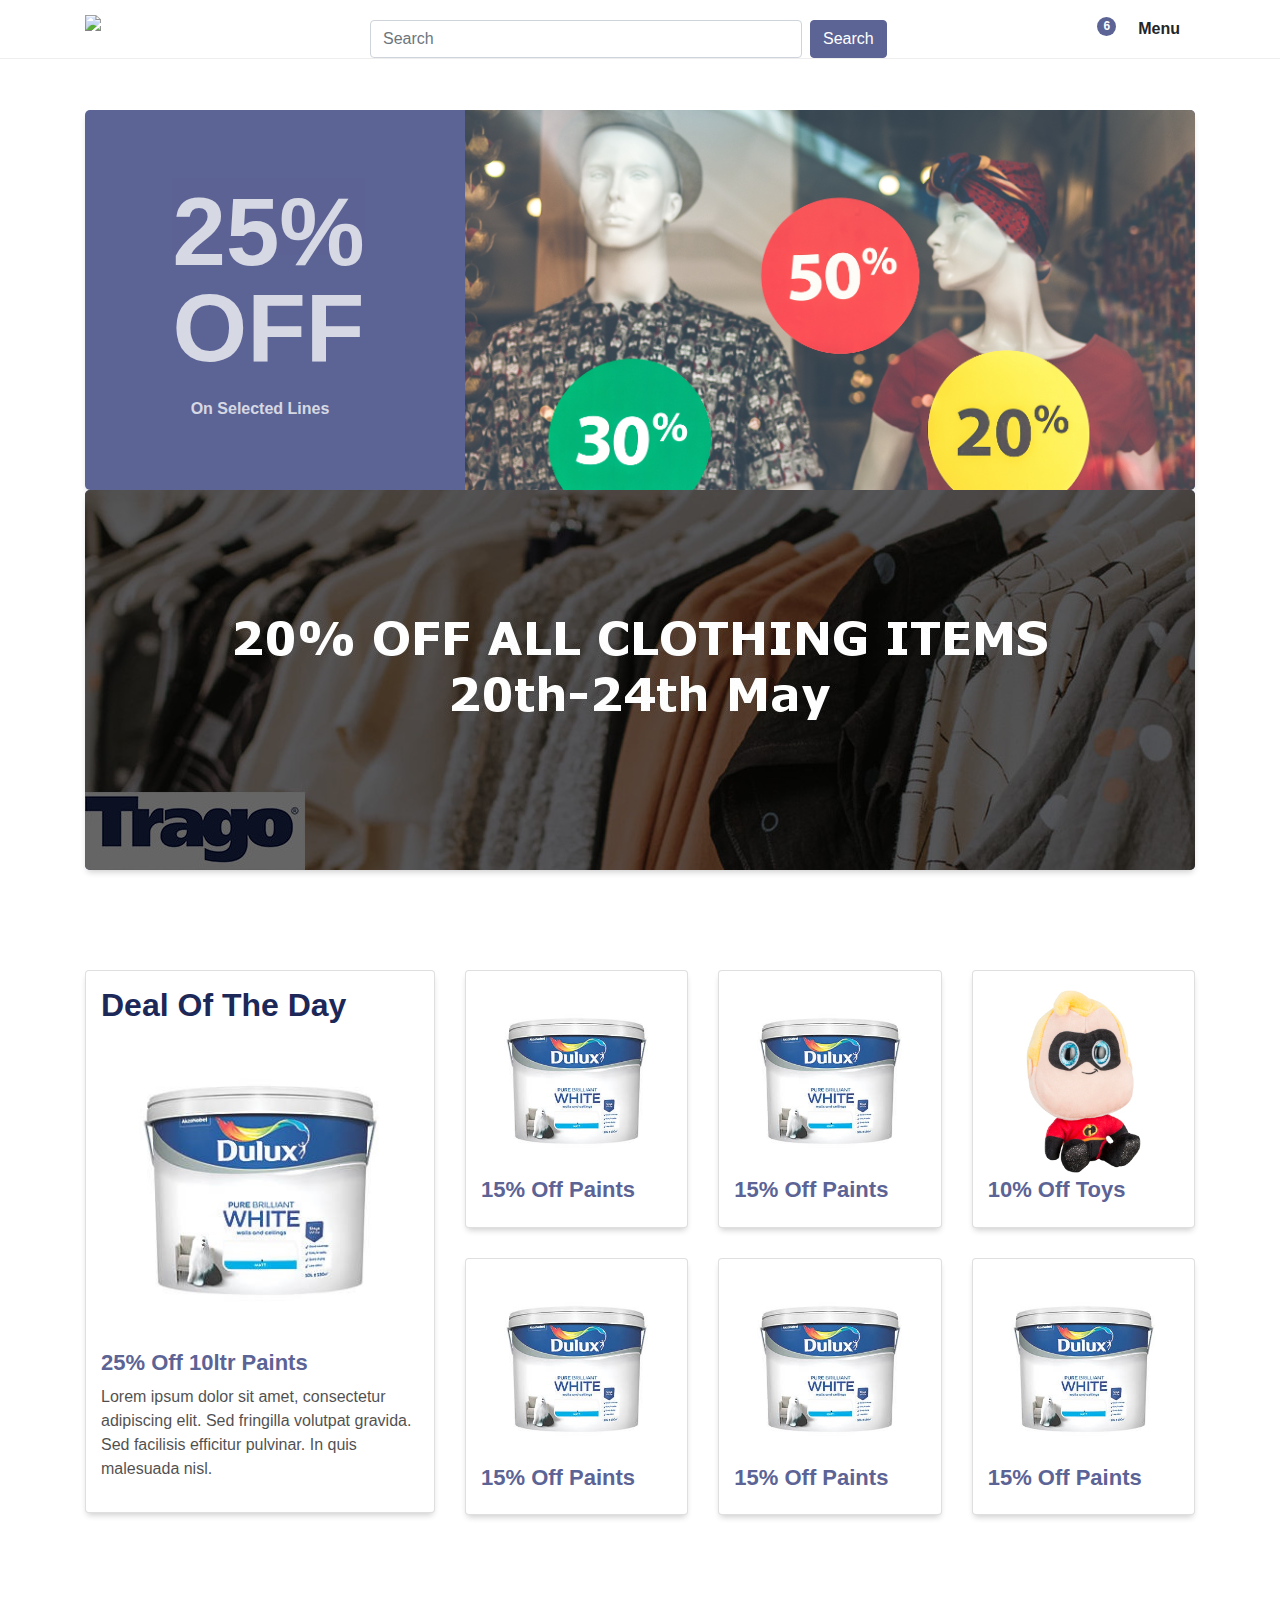
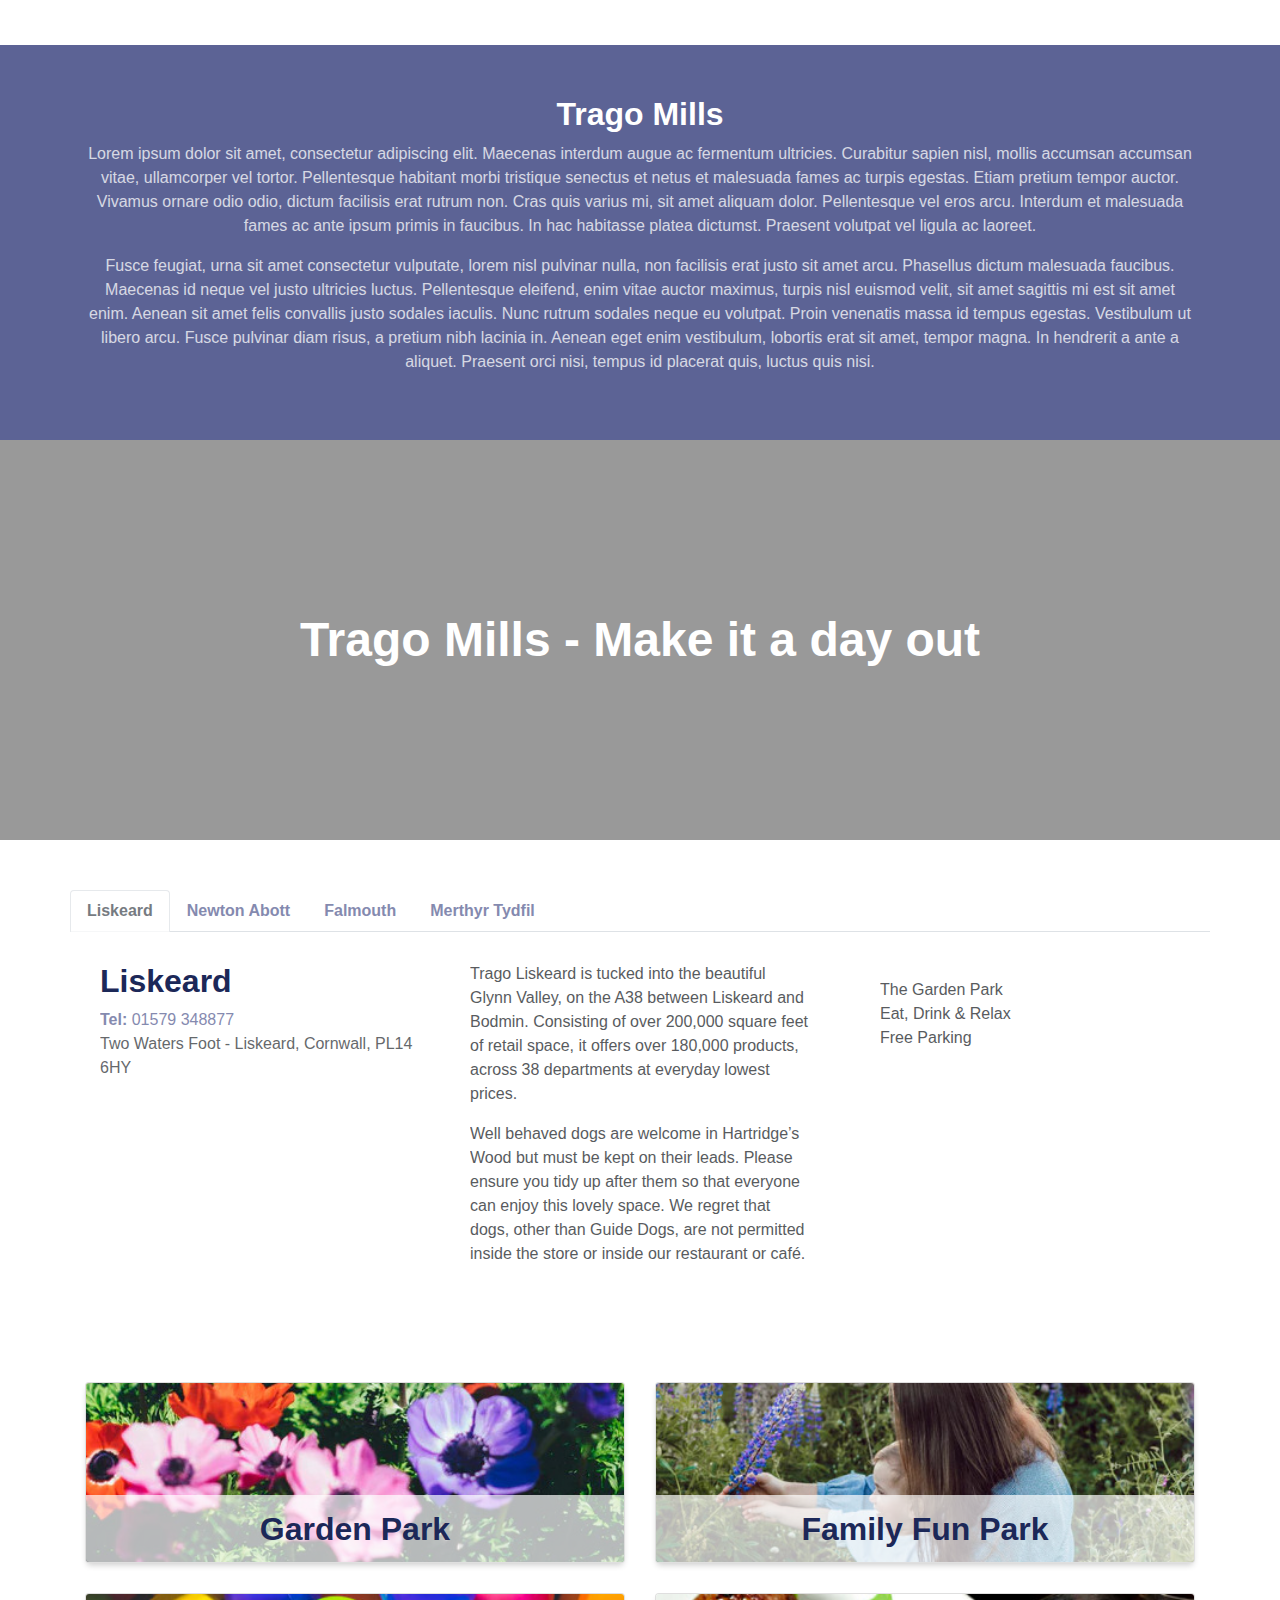
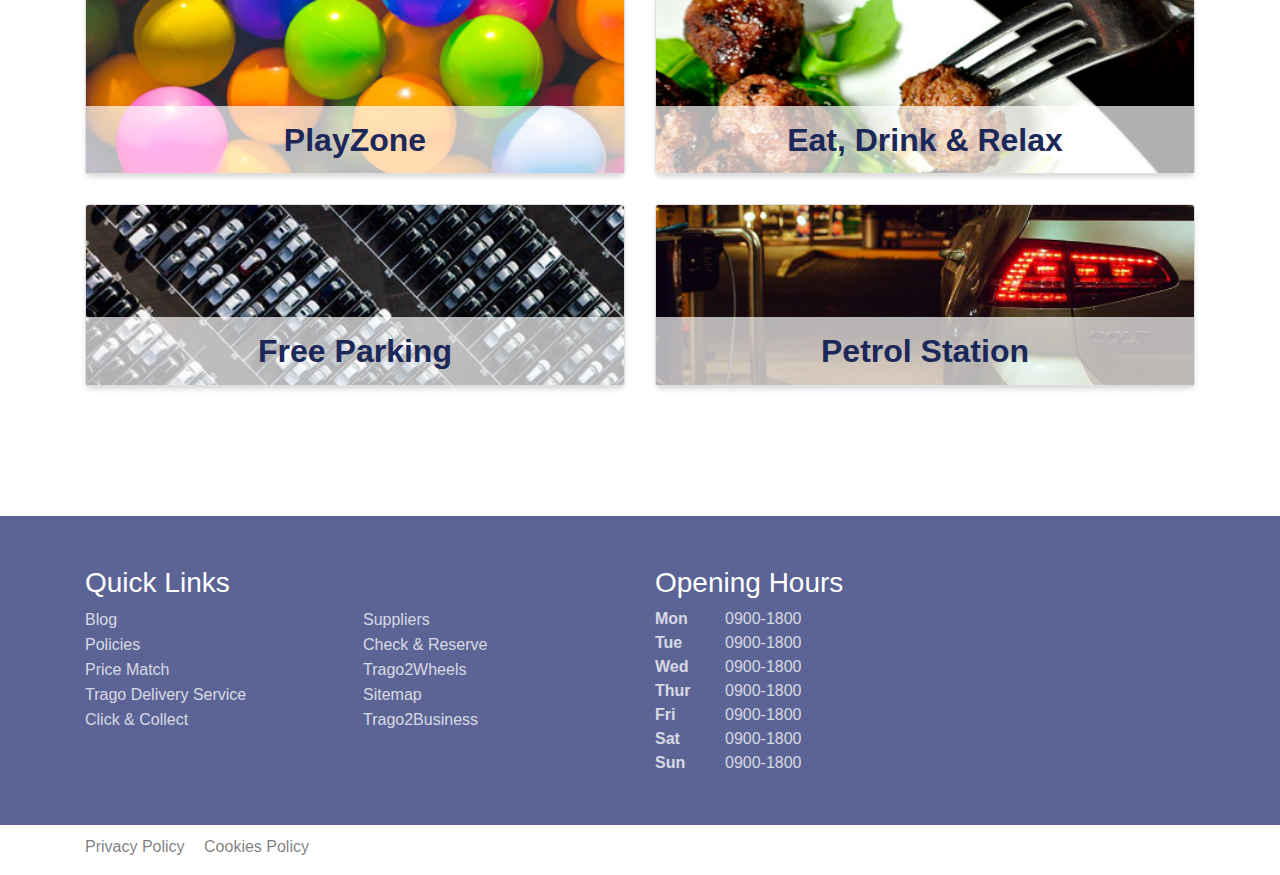
==== commit 5e9f0f93: "changes" ====
--- a/index.html
+++ b/index.html
@@ -87,7 +87,17 @@
                 <li>Home Furnishings</li>
                 <li>Household</li>
                 <li>Outdoor</li>
-                <li><a href="diy.html">DIY</a></li>
+                <li>
+                  <a href="diy.html">DIY Accessories</a>
+                  <ul class="drop-down card">
+                    <li><a href="paint.html">Paint &amp; Accessories</a></li>
+                    <li>Wallpaper &amp; Accessories</li>
+                    <li>Adhesives &amp; Fillers</li>
+                    <li>Sanding &amp; Stripping</li>
+                    <li>Ladders</li>
+                    <li>Window &amp; Covers</li>
+                  </ul>
+                </li>
                 <li>Pets &amp; Lesiure</li>
                 <li>Stationary &amp; Arts</li>
                 <li>Bathroom</li>
@@ -99,7 +109,6 @@
         </div>
       </div>
     </nav>
-
     <div class="container" style="margin-top:30px;">
       <div class="carousel" data-flickity>
         <div class="carousel-cell cell-1">
@@ -270,11 +279,11 @@
               </div>
               <div class="col-sm-4">
                 <p>
-                    <ul>
-                        <li><i class="fas fa-seedling"></i> The Garden Park</li>
-                        <li><i class="fas fa-utensils"></i> Eat, Drink &amp; Relax</li>
-                        <li><i class="fas fa-parking"></i> Free Parking</li>
-                      </ul>
+                  <ul>
+                    <li><i class="fas fa-seedling"></i> The Garden Park</li>
+                    <li><i class="fas fa-utensils"></i> Eat, Drink &amp; Relax</li>
+                    <li><i class="fas fa-parking"></i> Free Parking</li>
+                  </ul>
                 </p>
               </div>
             </div>
@@ -293,10 +302,11 @@
                     </address>
                     <div class="row">
                       <div class="col-12">
-                          <p><img src="https://www.trago.co.uk/images/stores/8-newton-abbott.png" alt=""></p>
+                          <p>
+                            <img src="https://www.trago.co.uk/images/stores/8-newton-abbott.png" alt="">
+                          </p>
                       </div>
                     </div>
-                    
                   </div>
                   <div class="col-sm-4">
                     <p>Trago Newton Abbot is located in 110 acres, amidst the lovely south Devon countryside, with views over towards Dartmoor. A stone’s throw from the A38 between Exeter and Plymouth it is perfectly located for customers to take advantage of its unique discount shopping and leisure facilities. Consisting of over 250,000 square feet of retail space, it offers over 180,000 products, across 38 departments at unbeatable everyday lowest prices!</p>
--- a/css/styles.css
+++ b/css/styles.css
@@ -113,6 +113,34 @@
 
   .sub-nav.open {
     bottom: -415px; } }
+.sub-nav li .drop-down {
+  box-shadow: 0 4px 6px -2px rgba(0, 0, 0, 0.2);
+  opacity: 0;
+  pointer-events: none;
+  background: #5c6395;
+  width: initial;
+  position: absolute;
+  left: 0;
+  background: #fff;
+  top: 100%;
+  width: 220px; }
+  .sub-nav li .drop-down li {
+    color: #5c6395; }
+    .sub-nav li .drop-down li a {
+      color: #5c6395; }
+    .sub-nav li .drop-down li:hover {
+      color: #1c2858;
+      background: #fff; }
+      .sub-nav li .drop-down li:hover a {
+        color: #1c2858;
+        background: #fff; }
+.sub-nav li:hover > .drop-down {
+  opacity: 1;
+  pointer-events: all; }
+
+@media (max-width: 575px) {
+  .dropdown {
+    display: none !important; } }
 .parallax {
   background-image: url("../trago-image-1.jpg");
   background-position: center;
